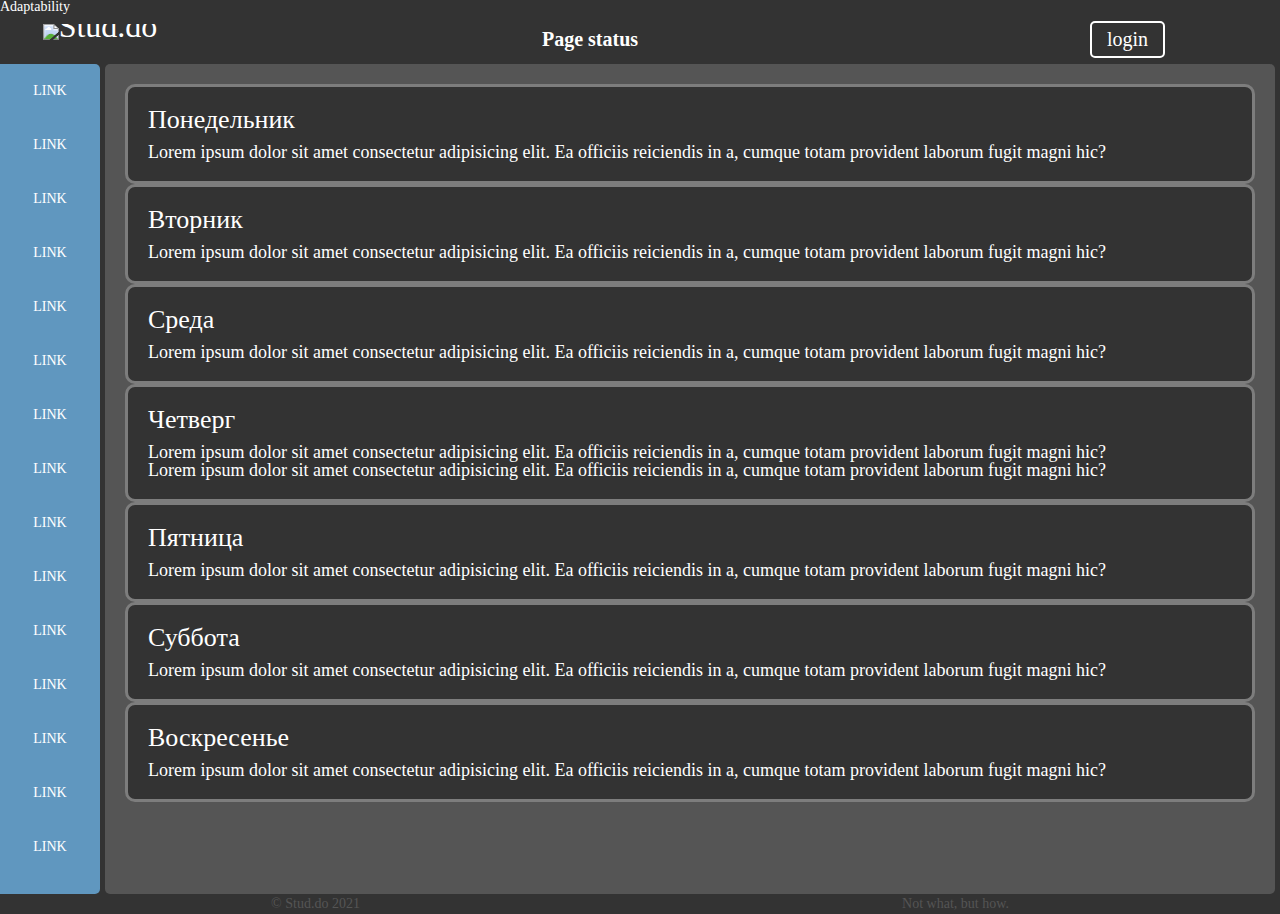
==== index.html @ 75868e5f "Added adaptability" ====
<!DOCTYPE html>
<html lang="en">

<head>
    <meta charset="UTF-8">
    <meta http-equiv="X-UA-Compatible" content="IE=edge">
    <meta name="viewport" content="width=device-width, initial-scale=1.0">
    <!-- Swiper -->
    <link rel="stylesheet" href="https://unpkg.com/swiper@7/swiper-bundle.min.css" />
    <!--/Swiper -->
    <link rel="shortcut icon" href="img/logo-icon-w-lg.png" type="image/png">
    <link rel="stylesheet" href="css/pages/app/style.css">
    <title>Stud.do</title>
</head>
Adaptability
<body>
    <div class="wrapper">
        <div class="container">
            <header class="header">
                <div class="header__logo"><a href="#">
                        <picture>
                            <source srcset="img/logo-w-lg.png" media="(min-width: 767.98px)">
                            <source srcset="img/logo-icon-w-lg.png" media="(min-width: 0px)">
                            <img src="logo-icon-w-lg.png" alt="Stud.do">
                        </picture>
                    </a></div>
                <div class="header__status">Page&nbsp;status</div>
                <div class="header__login login">
                    <button class="login__btn btn">login</button>
                </div>
                <div class="header__settings settings">

                    <button class="settings__btn btn btn_icon"><svg xmlns="http://www.w3.org/2000/svg" width="24"
                            height="24" viewBox="0 0 24 24">
                            <path fill='#fff'
                                d="M24 14.187v-4.374c-2.148-.766-2.726-.802-3.027-1.529-.303-.729.083-1.169 1.059-3.223l-3.093-3.093c-2.026.963-2.488 1.364-3.224 1.059-.727-.302-.768-.889-1.527-3.027h-4.375c-.764 2.144-.8 2.725-1.529 3.027-.752.313-1.203-.1-3.223-1.059l-3.093 3.093c.977 2.055 1.362 2.493 1.059 3.224-.302.727-.881.764-3.027 1.528v4.375c2.139.76 2.725.8 3.027 1.528.304.734-.081 1.167-1.059 3.223l3.093 3.093c1.999-.95 2.47-1.373 3.223-1.059.728.302.764.88 1.529 3.027h4.374c.758-2.131.799-2.723 1.537-3.031.745-.308 1.186.099 3.215 1.062l3.093-3.093c-.975-2.05-1.362-2.492-1.059-3.223.3-.726.88-.763 3.027-1.528zm-4.875.764c-.577 1.394-.068 2.458.488 3.578l-1.084 1.084c-1.093-.543-2.161-1.076-3.573-.49-1.396.581-1.79 1.693-2.188 2.877h-1.534c-.398-1.185-.791-2.297-2.183-2.875-1.419-.588-2.507-.045-3.579.488l-1.083-1.084c.557-1.118 1.066-2.18.487-3.58-.579-1.391-1.691-1.784-2.876-2.182v-1.533c1.185-.398 2.297-.791 2.875-2.184.578-1.394.068-2.459-.488-3.579l1.084-1.084c1.082.538 2.162 1.077 3.58.488 1.392-.577 1.785-1.69 2.183-2.875h1.534c.398 1.185.792 2.297 2.184 2.875 1.419.588 2.506.045 3.579-.488l1.084 1.084c-.556 1.121-1.065 2.187-.488 3.58.577 1.391 1.689 1.784 2.875 2.183v1.534c-1.188.398-2.302.791-2.877 2.183zm-7.125-5.951c1.654 0 3 1.346 3 3s-1.346 3-3 3-3-1.346-3-3 1.346-3 3-3zm0-2c-2.762 0-5 2.238-5 5s2.238 5 5 5 5-2.238 5-5-2.238-5-5-5z" />
                        </svg></button>
                </div>
            </header>
            <div class="main">
                <div class="sidebar">
                    <div class="sidebar-swiper swiper">
                        <div class="swiper-wrapper">
                            <div class="swiper-slide sidebar__item"><a href="#">link</a></div>
                            <div class="swiper-slide sidebar__item"><a href="#">link</a></div>
                            <div class="swiper-slide sidebar__item"><a href="#">link</a></div>
                            <div class="swiper-slide sidebar__item"><a href="#">link</a></div>
                            <div class="swiper-slide sidebar__item"><a href="#">link</a></div>
                            <div class="swiper-slide sidebar__item"><a href="#">link</a></div>
                            <div class="swiper-slide sidebar__item"><a href="#">link</a></div>
                            <div class="swiper-slide sidebar__item"><a href="#">link</a></div>
                            <div class="swiper-slide sidebar__item"><a href="#">link</a></div>
                            <div class="swiper-slide sidebar__item"><a href="#">link</a></div>
                            <div class="swiper-slide sidebar__item"><a href="#">link</a></div>
                            <div class="swiper-slide sidebar__item"><a href="#">link</a></div>
                            <div class="swiper-slide sidebar__item"><a href="#">link</a></div>
                            <div class="swiper-slide sidebar__item"><a href="#">link</a></div>
                            <div class="swiper-slide sidebar__item"><a href="#">link</a></div>
                            <div class="swiper-slide sidebar__item"><a href="#">link</a></div>
                            <div class="swiper-slide sidebar__item"><a href="#">link</a></div>
                            <div class="swiper-slide sidebar__item"><a href="#">link</a></div>
                            <div class="swiper-slide sidebar__item"><a href="#">link</a></div>
                            <div class="swiper-slide sidebar__item"><a href="#">link</a></div>
                        </div>
                        <div class="swiper-scrollbar"></div>
                    </div>
                </div>
                <div class="resizebar"></div>
                <div class="content">
                    <div class="content__timetable-swiper timetable-swiper swiper">
                        <div class="swiper-wrapper">
                            <div class="swiper-slide">
                                <h2 class="swiper-slide__title">Понедельник</h2>
                                <p class="swiper-slide__text">Lorem ipsum dolor sit amet consectetur adipisicing elit.
                                    Ea officiis
                                    reiciendis in a, cumque totam provident laborum fugit magni hic?</p>
                            </div>
                            <div class="swiper-slide">
                                <h2 class="swiper-slide__title">Вторник</h2>
                                <p class="swiper-slide__text">Lorem ipsum dolor sit amet consectetur adipisicing elit.
                                    Ea officiis
                                    reiciendis in a, cumque totam provident laborum fugit magni hic?</p>
                            </div>
                            <div class="swiper-slide">
                                <h2 class="swiper-slide__title">Среда</h2>
                                <p class="swiper-slide__text">Lorem ipsum dolor sit amet consectetur adipisicing elit.
                                    Ea officiis
                                    reiciendis in a, cumque totam provident laborum fugit magni hic?</p>
                            </div>
                            <div class="swiper-slide">
                                <h2 class="swiper-slide__title">Четверг</h2>
                                <p class="swiper-slide__text">Lorem ipsum dolor sit amet consectetur adipisicing elit.
                                    Ea officiis
                                    reiciendis in a, cumque totam provident laborum fugit magni hic?</p>
                                <p class="swiper-slide__text">Lorem ipsum dolor sit amet consectetur adipisicing elit.
                                    Ea officiis
                                    reiciendis in a, cumque totam provident laborum fugit magni hic?</p>
                            </div>
                            <div class="swiper-slide">
                                <h2 class="swiper-slide__title">Пятница</h2>
                                <p class="swiper-slide__text">Lorem ipsum dolor sit amet consectetur adipisicing elit.
                                    Ea officiis
                                    reiciendis in a, cumque totam provident laborum fugit magni hic?</p>
                            </div>
                            <div class="swiper-slide">
                                <h2 class="swiper-slide__title">Суббота</h2>
                                <p class="swiper-slide__text">Lorem ipsum dolor sit amet consectetur adipisicing elit.
                                    Ea officiis
                                    reiciendis in a, cumque totam provident laborum fugit magni hic?</p>
                            </div>
                            <div class="swiper-slide">
                                <h2 class="swiper-slide__title">Воскресенье</h2>
                                <p class="swiper-slide__text">Lorem ipsum dolor sit amet consectetur adipisicing elit.
                                    Ea officiis
                                    reiciendis in a, cumque totam provident laborum fugit magni hic?</p>
                            </div>
                        </div>
                    </div>
                </div>
            </div>
            <fotter class="fotter">
                <div class="fotter__copy">&copy;&nbsp;Stud.do&nbsp;2021</div>
                <div class="fotter__text">Not what, but how.</div>
            </fotter>
            <div class="navbar"></div>
        </div>
    </div>

    <script src="https://unpkg.com/swiper@7/swiper-bundle.min.js"></script>
    <script src="js/pages/app/resizebar.js"></script>
    <script src="js/pages/app/swiper.js"></script>
</body>

</html>
---- css/pages/app/style.css ----
@charset "UTF-8";
@import url("../../../fonts/Gilroy/stylesheet.css");
* {
  padding: 0;
  margin: 0;
  border: 0;
}

*, *:before, *:after {
  -webkit-box-sizing: border-box;
  box-sizing: border-box;
}

:focus, :active {
  outline: none;
}

a:focus, a:active {
  outline: none;
}

nav, footer, header, aside {
  display: block;
}

html, body {
  height: 100%;
  width: 100%;
  font-size: 100%;
  line-height: 1;
  font-size: 14px;
  -ms-text-size-adjust: 100%;
  -moz-text-size-adjust: 100%;
  -webkit-text-size-adjust: 100%;
}

input, button, textarea {
  font-family: inherit;
}

input::-ms-clear {
  display: none;
}

button {
  cursor: pointer;
}

button::-moz-focus-inner {
  padding: 0;
  border: 0;
}

a, a:visited {
  text-decoration: none;
}

a:hover {
  text-decoration: none;
}

ul li {
  list-style: none;
}

img {
  vertical-align: top;
}

h1, h2, h3, h4, h5, h6 {
  font-size: inherit;
  font-weight: inherit;
}

html {
  background-color: #333;
  max-height: 100vh;
}

body {
  margin: 0;
  padding: 0;
  font-family: "Gilroy";
  font-size: 16;
  color: #fff;
}

.swiper-scrollbar-drag {
  background-color: #333;
}

.wrapper {
  min-height: 100vh;
  max-height: 100vh;
  width: 100%;
  display: -webkit-box;
  display: -ms-flexbox;
  display: flex;
  -webkit-box-orient: vertical;
  -webkit-box-direction: normal;
      -ms-flex-direction: column;
          flex-direction: column;
  -webkit-box-align: center;
      -ms-flex-align: center;
          align-items: center;
  -webkit-box-pack: center;
      -ms-flex-pack: center;
          justify-content: center;
}

/* ------------------------------------------- */
.container {
  min-height: 100vh;
  height: 100vh;
  width: 100%;
  display: -ms-grid;
  display: grid;
  -ms-grid-columns: minmax(320px, 1fr);
      grid-template: minmax(auto, 50px) minmax(300px, 100vh) minmax(50px, 50px)/minmax(320px, 1fr);
      grid-template-areas: "header" "main" "navbar";
}

@media (min-width: 767.98px) {
  .container {
    -ms-grid-columns: minmax(768px, 1fr);
        grid-template: minmax(auto, 50px) minmax(600px, 100vh) minmax(auto, 20px)/minmax(768px, 1fr);
        grid-template-areas: "header" "main" "fotter";
  }
}
/* ------------------------------------------- */
.header {
  -ms-grid-row: 1;
  -ms-grid-column: 1;
  grid-area: header;
  background-color: #333;
  display: -ms-grid;
  display: grid;
  -ms-grid-rows: 50px;
  -ms-grid-columns: minmax(auto, 100px) 1fr minmax(auto, 80px);
      grid-template: 50px/minmax(auto, 100px) 1fr minmax(auto, 80px);
}
.header__settings {
  display: -webkit-box;
  display: -ms-flexbox;
  display: flex;
  -webkit-box-align: center;
      -ms-flex-align: center;
          align-items: center;
  -webkit-box-pack: center;
      -ms-flex-pack: center;
          justify-content: center;
}
.header__logo {
  display: -webkit-box;
  display: -ms-flexbox;
  display: flex;
  -webkit-box-align: center;
      -ms-flex-align: center;
          align-items: center;
  -webkit-box-pack: start;
      -ms-flex-pack: start;
          justify-content: start;
  padding: 10px;
}
.header__logo a {
  font-size: 32px;
  line-height: 5px;
  color: #fff;
  height: 100%;
}
.header__logo a img {
  width: 100%;
  height: 100%;
  -o-object-fit: cover;
     object-fit: cover;
}
.header__status {
  display: -webkit-box;
  display: -ms-flexbox;
  display: flex;
  -webkit-box-align: center;
      -ms-flex-align: center;
          align-items: center;
  -webkit-box-pack: center;
      -ms-flex-pack: center;
          justify-content: center;
  font-weight: 700;
  font-size: 20px;
}
.header__login {
  display: none;
}

@media screen and (min-width: 767.98px) {
  .header {
    -ms-grid-rows: 50px;
    -ms-grid-columns: minmax(auto, 200px) 1fr minmax(auto, 300px);
        grid-template: 50px/minmax(auto, 200px) 1fr minmax(auto, 300px);
  }
  .header__settings {
    display: none;
    width: 0;
    height: 0;
    -webkit-user-select: none;
       -moz-user-select: none;
        -ms-user-select: none;
            user-select: none;
    z-index: -1;
  }
  .header__logo {
    display: -webkit-box;
    display: -ms-flexbox;
    display: flex;
    -webkit-box-align: center;
        -ms-flex-align: center;
            align-items: center;
    padding: 10px;
  }
  .header__logo a {
    font-size: 32px;
    line-height: 5px;
    color: #fff;
    height: 100%;
  }
  .header__logo a picture {
    display: -webkit-box;
    display: -ms-flexbox;
    display: flex;
    width: 100%;
    height: 100%;
  }
  .header__logo a picture img {
    width: 100%;
    height: 100%;
    -o-object-fit: cover;
       object-fit: cover;
  }
  .header__status {
    display: -webkit-box;
    display: -ms-flexbox;
    display: flex;
    -webkit-box-align: center;
        -ms-flex-align: center;
            align-items: center;
    -webkit-box-pack: center;
        -ms-flex-pack: center;
            justify-content: center;
    font-weight: 700;
    font-size: 20px;
  }
  .header__login {
    -ms-grid-column: 3;
    -ms-grid-column-span: 1;
    grid-column: 3/4;
    z-index: 0;
    display: -webkit-box;
    display: -ms-flexbox;
    display: flex;
    -webkit-box-align: center;
        -ms-flex-align: center;
            align-items: center;
    -webkit-box-pack: end;
        -ms-flex-pack: end;
            justify-content: end;
    padding-right: 5px;
  }
}
@media screen and (min-width: 992.98px) {
  .header__logo {
    -webkit-box-pack: center;
        -ms-flex-pack: center;
            justify-content: center;
  }
  .header__login {
    -webkit-box-pack: center;
        -ms-flex-pack: center;
            justify-content: center;
  }
}
/* ------------------------------------------- */
.main {
  -ms-grid-row: 2;
  -ms-grid-column: 1;
  grid-area: main;
  display: -ms-grid;
  display: grid;
  -ms-grid-rows: 1fr;
  -ms-grid-columns: minmax(auto, auto) 5px 1fr 5px;
      grid-template: 1fr/minmax(auto, auto) 5px 1fr 5px;
}
.main .sidebar {
  max-width: 500px;
  min-width: 0px;
  width: 100px;
  overflow: hidden;
  border-top-right-radius: 5px;
  border-bottom-right-radius: 5px;
  -webkit-user-select: none;
     -moz-user-select: none;
      -ms-user-select: none;
          user-select: none;
}
.main .sidebar-swiper {
  width: 100%;
  height: 100%;
  background-color: #74c5ffaf;
}
.main .sidebar-swiper .swiper-slide {
  padding: 20px;
  display: -webkit-box;
  display: -ms-flexbox;
  display: flex;
  -webkit-box-align: center;
      -ms-flex-align: center;
          align-items: center;
  -webkit-box-pack: center;
      -ms-flex-pack: center;
          justify-content: center;
  -webkit-box-orient: vertical;
  -webkit-box-direction: normal;
      -ms-flex-direction: column;
          flex-direction: column;
  text-transform: uppercase;
  text-overflow: clip;
}
.main .sidebar-swiper .swiper-slide a {
  color: #fff;
}
.main .sidebar {
  grid-area: "sidebar";
  width: 0px;
}
.main .resizebar {
  height: 100%;
  width: 5px;
  background-color: #333;
  cursor: col-resize;
}
.main .content {
  -webkit-user-select: none;
     -moz-user-select: none;
      -ms-user-select: none;
          user-select: none;
  background-color: #555;
  border-radius: 5px;
  grid-area: "content";
  max-height: 100%;
  overflow: hidden;
}
.main .content__timetable-swiper {
  padding: 20px;
}
.main .timetable-swiper {
  height: 100%;
  width: 100%;
}
.main .timetable-swiper .swiper-slide {
  padding: 20px;
  background-color: #333;
  border-radius: 10px;
  border: 3px #7D7D7D solid;
}
.main .timetable-swiper .swiper-slide__title {
  padding-bottom: 10px;
  font-size: 26px;
}
.main .timetable-swiper .swiper-slide__text {
  font-size: 18px;
}
@media screen and (min-width: 767.98px) {
  .main .sidebar {
    grid-area: "sidebar";
    width: 100px;
  }
}

/* ------------------------------------------- */
.fotter {
  display: none;
  grid-area: fotter;
  background-color: #333;
  color: #555;
}

@media (min-width: 767.98px) {
  .fotter {
    display: -webkit-box;
    display: -ms-flexbox;
    display: flex;
    -ms-flex-pack: distribute;
        justify-content: space-around;
    -webkit-box-align: center;
        -ms-flex-align: center;
            align-items: center;
  }
}
/* ------------------------------------------- */
.navbar {
  width: 100%;
  height: 100%;
  background-color: #333;
}

.navbar {
  -ms-grid-row: 3;
  -ms-grid-column: 1;
  grid-area: navbar;
}

@media (min-width: 767.98px){
  .header {
    -ms-grid-row: 1;
    -ms-grid-column: 1;
  }
  .main {
    -ms-grid-row: 2;
    -ms-grid-column: 1;
  }
  .fotter {
    -ms-grid-row: 3;
    -ms-grid-column: 1;
  }
}

/* ------------------------------------------- */
.btn {
  display: inline-block;
  border-radius: 5px;
  padding: 10px;
  padding: 5px 15px;
  border: 2px solid #fff;
  background-color: #333;
  font-size: 20px;
  color: #fff;
  -webkit-transition: background-color 0.3s;
  transition: background-color 0.3s;
  -webkit-transition: color 0.3s;
  transition: color 0.3s;
}
.btn_w {
  color: #333;
  background-color: #fff;
}
.btn_w:hover {
  background-color: #333;
  color: #fff;
}
.btn_w:focus {
  border-color: #ffffff;
  color: #ffffff;
}
.btn_w:active {
  -webkit-box-shadow: 0 0 0 0.2rem #ffffff;
          box-shadow: 0 0 0 0.2rem #ffffff;
}
.btn_w:hover {
  -webkit-transition: background-color 0.3s;
  transition: background-color 0.3s;
  -webkit-transition: color 0.3s;
  transition: color 0.3s;
  border-color: #333;
  background-color: #fff;
  color: #333;
}
.btn_icon {
  border: none;
  padding: 5;
  margin: 0;
}
.btn_icon:focus path {
  fill: #adadad;
}
.btn_icon:active path {
  fill: #adadad;
}
.btn_icon:hover path {
  fill: #adadad;
}

.custom_checkbox {
  /* стили при наведении курсора на checkbox */
  /* стили для активного состояния чекбокса (при нажатии на него) */
  /* стили для чекбокса, находящегося в фокусе */
  /* стили для чекбокса, находящегося в фокусе и не находящегося в состоянии checked */
  /* стили для чекбокса, находящегося в состоянии disabled */
}
.custom_checkbox > input {
  position: absolute;
  z-index: -1;
  opacity: 0;
}
.custom_checkbox > span {
  display: -webkit-inline-box;
  display: -ms-inline-flexbox;
  display: inline-flex;
  -webkit-box-align: center;
      -ms-flex-align: center;
          align-items: center;
  -webkit-user-select: none;
     -moz-user-select: none;
      -ms-user-select: none;
          user-select: none;
}
.custom_checkbox > span::before {
  content: "";
  display: inline-block;
  width: 1em;
  height: 1em;
  -ms-flex-negative: 0;
      flex-shrink: 0;
  -webkit-box-flex: 0;
      -ms-flex-positive: 0;
          flex-grow: 0;
  border: 1px solid black;
  border-radius: 5px;
  background-repeat: no-repeat;
  background-position: center center;
  background-size: 50% 50%;
}
.custom_checkbox > input:checked + span::before {
  background-color: black;
  border-color: black;
  background-image: url("data:image/svg+xml,%3csvg xmlns='http://www.w3.org/2000/svg' viewBox='0 0 8 8'%3e%3cpath fill='%23fff' d='M6.564.75l-3.59 3.612-1.538-1.55L0 4.26 2.974 7.25 8 2.193z'/%3e%3c/svg%3e");
}
.custom_checkbox > input:not(:disabled):not(:checked) + span:hover::before {
  -webkit-transition: background-color 0.5s;
  transition: background-color 0.5s;
  background-color: #000;
  border-color: black;
}
.custom_checkbox > input:not(:disabled) + span:active::before {
  background-color: #d4d4d4;
  border-color: #d4d4d4;
}
.custom_checkbox > input + span:hover::before {
  -webkit-box-shadow: 0 0 0 0.2rem rgba(156, 156, 156, 0.25);
          box-shadow: 0 0 0 0.2rem rgba(156, 156, 156, 0.25);
}
.custom_checkbox > input:focus:not(:checked) + span::before {
  border-color: #5c5c5c;
}
.custom_checkbox > input:disabled + span::before {
  background-color: #e7e7e7;
}

.msg-box {
  text-transform: uppercase;
  display: inline-block;
  font-weight: 700;
  border-bottom: 1px solid #000;
  padding: 20px 0;
}
.msg-box::-webkit-input-placeholder {
  color: #000;
}
.msg-box:-moz-placeholder {
  color: #000;
}
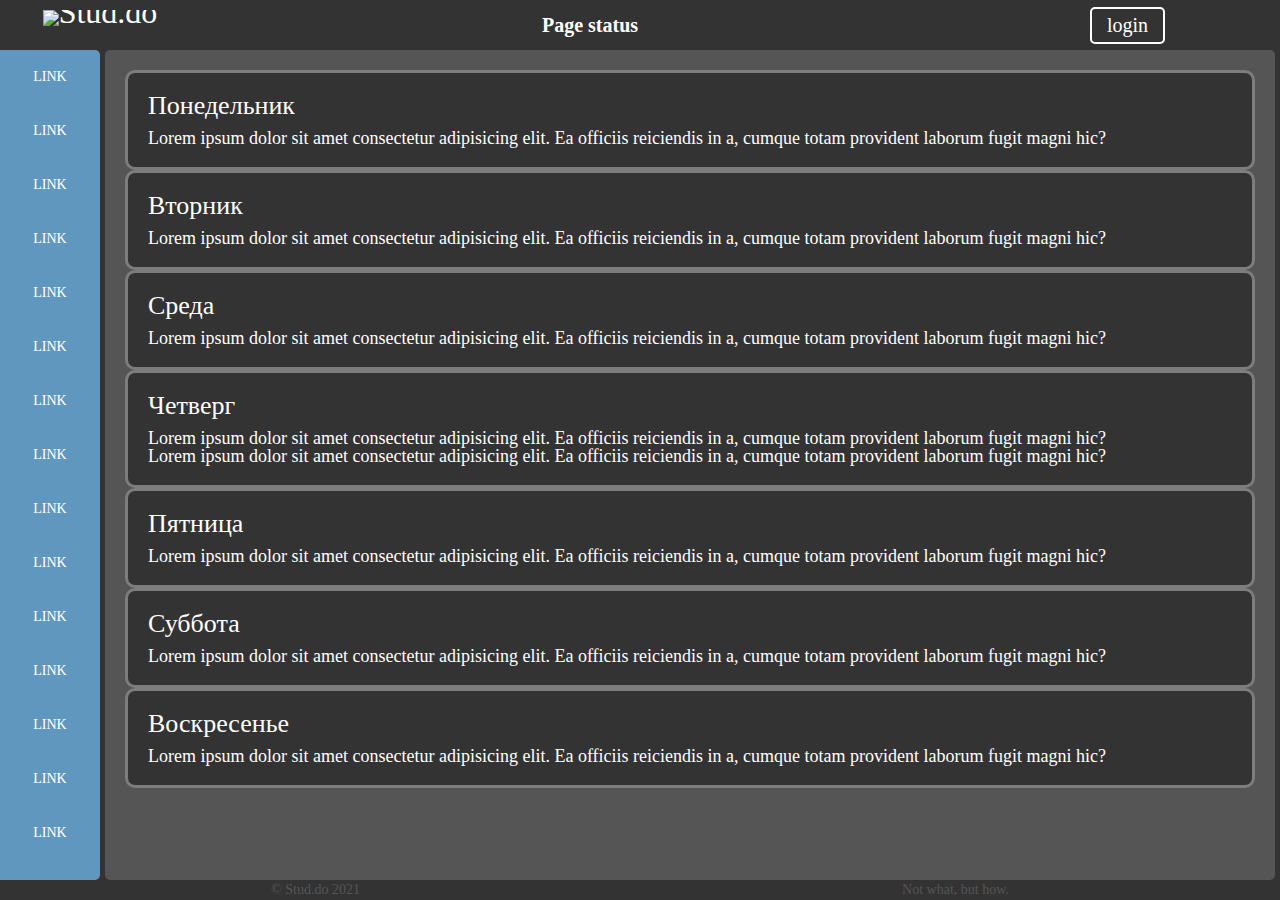
==== commit 5ebf5761: "Deleted trash" ====
--- a/index.html
+++ b/index.html
@@ -12,7 +12,6 @@
     <link rel="stylesheet" href="css/pages/app/style.css">
     <title>Stud.do</title>
 </head>
-Adaptability
 <body>
     <div class="wrapper">
         <div class="container">
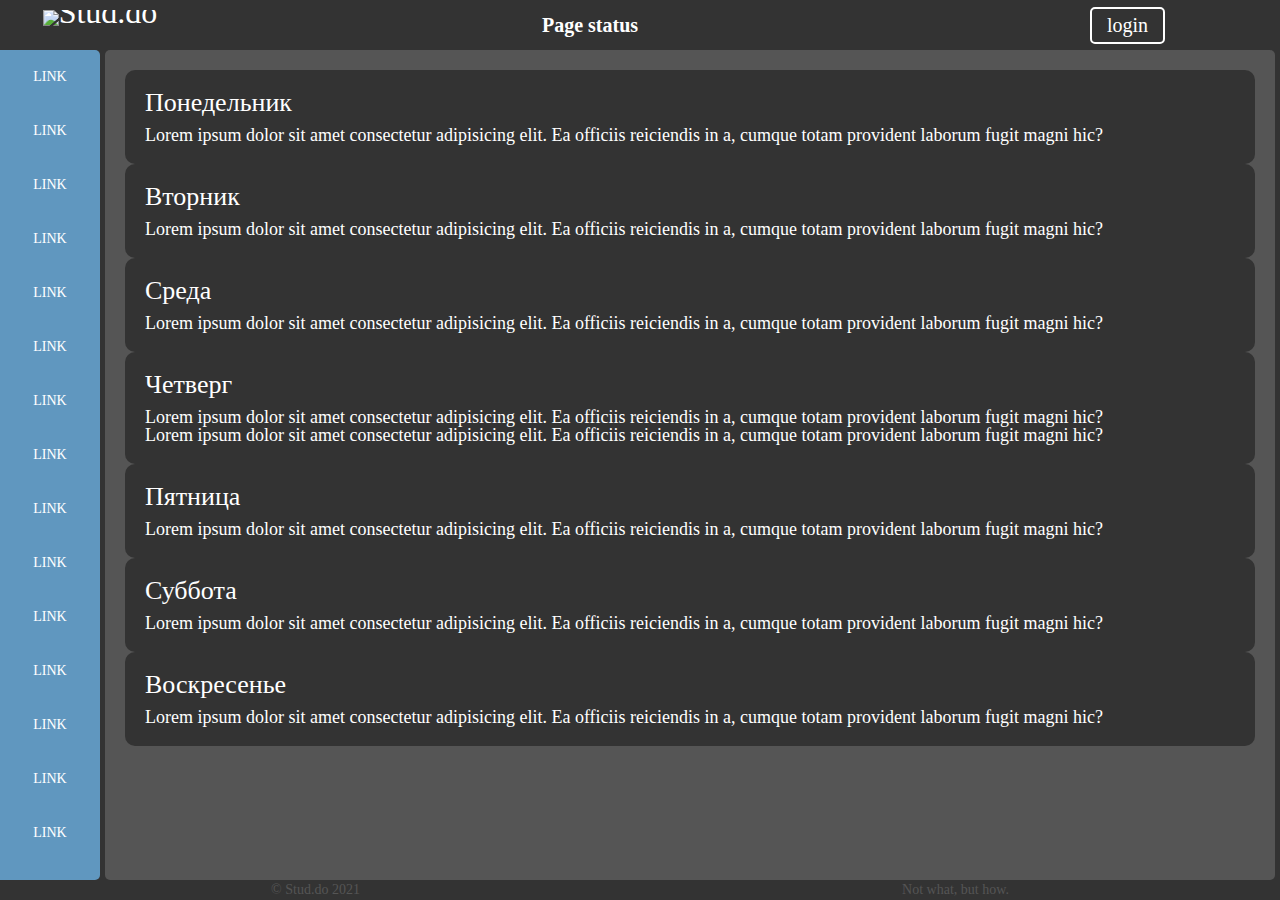
==== commit 81484fae: "Some clean. And tets for safari" ====
--- a/index.html
+++ b/index.html
@@ -25,7 +25,7 @@
                     </a></div>
                 <div class="header__status">Page&nbsp;status</div>
                 <div class="header__login login">
-                    <button class="login__btn btn">login</button>
+                    <button class="login__btn btn btn_text">login</button>
                 </div>
                 <div class="header__settings settings">
 
--- a/css/pages/app/style.css
+++ b/css/pages/app/style.css
@@ -189,8 +189,8 @@
 }
 .header__login {
   display: none;
-}
-
+  pointer-events: none;
+}
 @media screen and (min-width: 767.98px) {
   .header {
     -ms-grid-rows: 50px;
@@ -199,13 +199,7 @@
   }
   .header__settings {
     display: none;
-    width: 0;
-    height: 0;
-    -webkit-user-select: none;
-       -moz-user-select: none;
-        -ms-user-select: none;
-            user-select: none;
-    z-index: -1;
+    pointer-events: none;
   }
   .header__logo {
     display: -webkit-box;
@@ -214,45 +208,9 @@
     -webkit-box-align: center;
         -ms-flex-align: center;
             align-items: center;
-    padding: 10px;
-  }
-  .header__logo a {
-    font-size: 32px;
-    line-height: 5px;
-    color: #fff;
-    height: 100%;
-  }
-  .header__logo a picture {
-    display: -webkit-box;
-    display: -ms-flexbox;
-    display: flex;
-    width: 100%;
-    height: 100%;
-  }
-  .header__logo a picture img {
-    width: 100%;
-    height: 100%;
-    -o-object-fit: cover;
-       object-fit: cover;
-  }
-  .header__status {
-    display: -webkit-box;
-    display: -ms-flexbox;
-    display: flex;
-    -webkit-box-align: center;
-        -ms-flex-align: center;
-            align-items: center;
-    -webkit-box-pack: center;
-        -ms-flex-pack: center;
-            justify-content: center;
-    font-weight: 700;
-    font-size: 20px;
   }
   .header__login {
-    -ms-grid-column: 3;
-    -ms-grid-column-span: 1;
-    grid-column: 3/4;
-    z-index: 0;
+    pointer-events: all;
     display: -webkit-box;
     display: -ms-flexbox;
     display: flex;
@@ -277,6 +235,7 @@
             justify-content: center;
   }
 }
+
 /* ------------------------------------------- */
 .main {
   -ms-grid-row: 2;
@@ -358,7 +317,6 @@
   padding: 20px;
   background-color: #333;
   border-radius: 10px;
-  border: 3px #7D7D7D solid;
 }
 .main .timetable-swiper .swiper-slide__title {
   padding-bottom: 10px;
@@ -381,7 +339,6 @@
   background-color: #333;
   color: #555;
 }
-
 @media (min-width: 767.98px) {
   .fotter {
     display: -webkit-box;
@@ -394,6 +351,7 @@
             align-items: center;
   }
 }
+
 /* ------------------------------------------- */
 .navbar {
   width: 100%;
@@ -437,23 +395,19 @@
   -webkit-transition: color 0.3s;
   transition: color 0.3s;
 }
-.btn_w {
-  color: #333;
-  background-color: #fff;
-}
-.btn_w:hover {
+.btn_text:hover {
   background-color: #333;
   color: #fff;
 }
-.btn_w:focus {
+.btn_text:focus {
   border-color: #ffffff;
   color: #ffffff;
 }
-.btn_w:active {
+.btn_text:active {
   -webkit-box-shadow: 0 0 0 0.2rem #ffffff;
           box-shadow: 0 0 0 0.2rem #ffffff;
 }
-.btn_w:hover {
+.btn_text:hover {
   -webkit-transition: background-color 0.3s;
   transition: background-color 0.3s;
   -webkit-transition: color 0.3s;
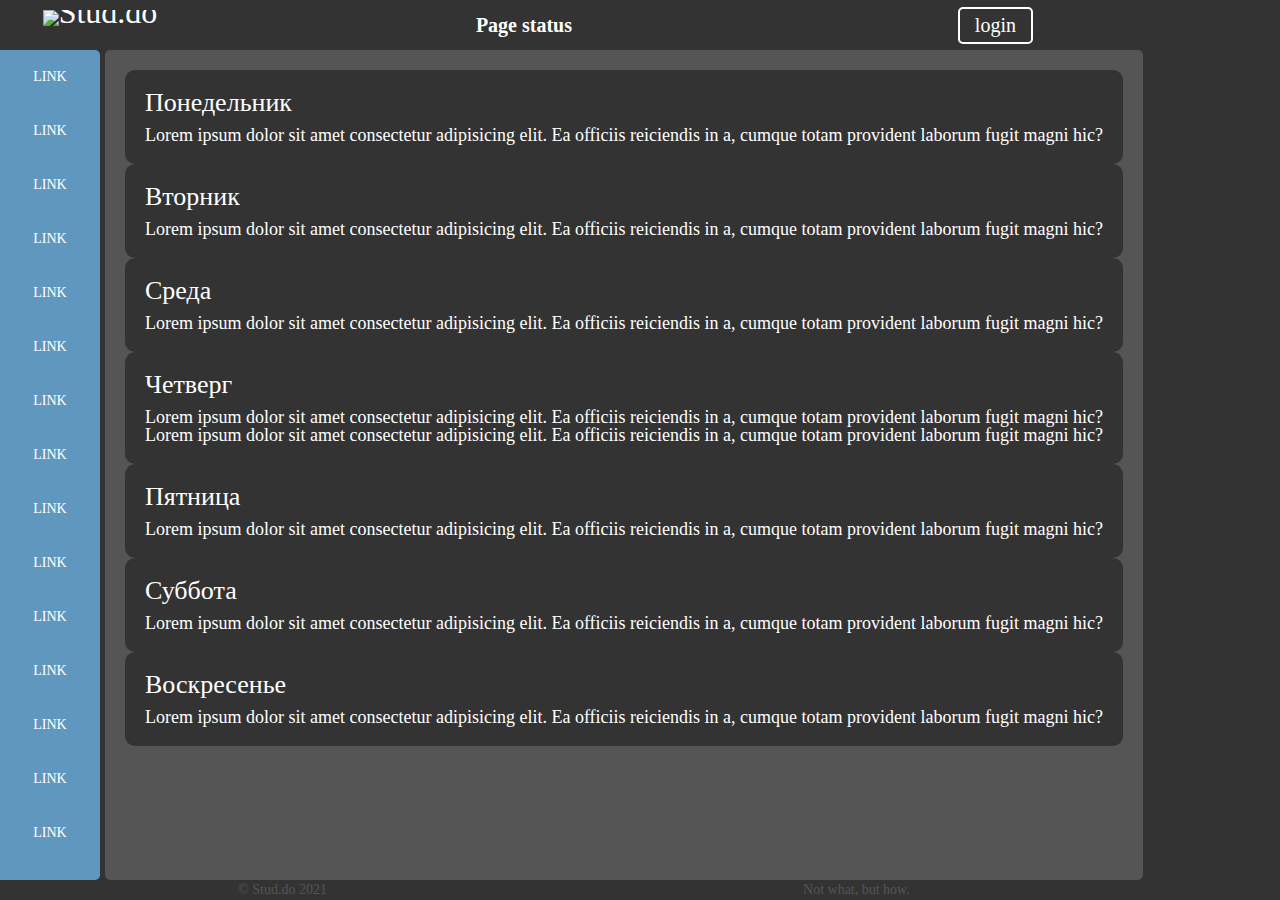
==== commit c185396b: "App height on mobile fix 2.0" ====
--- a/index.html
+++ b/index.html
@@ -5,6 +5,9 @@
     <meta charset="UTF-8">
     <meta http-equiv="X-UA-Compatible" content="IE=edge">
     <meta name="viewport" content="width=device-width, initial-scale=1.0">
+    <meta content='true' name='HandheldFriendly'/>
+    <meta content='width' name='MobileOptimized'/>
+    <meta name="apple-mobile-web-app-capable" content="yes">
     <!-- Swiper -->
     <link rel="stylesheet" href="https://unpkg.com/swiper@7/swiper-bundle.min.css" />
     <!--/Swiper -->
@@ -128,6 +131,7 @@
     <script src="https://unpkg.com/swiper@7/swiper-bundle.min.js"></script>
     <script src="js/pages/app/resizebar.js"></script>
     <script src="js/pages/app/swiper.js"></script>
+    <script src="js/pages/app/windowHeightResize.js"></script>
 </body>
 
 </html>--- a/css/pages/app/style.css
+++ b/css/pages/app/style.css
@@ -74,7 +74,6 @@
 
 html {
   background-color: #333;
-  max-height: 100vh;
 }
 
 body {
@@ -91,35 +90,23 @@
 
 .wrapper {
   min-height: 100vh;
-  max-height: 100vh;
+  height: 100vh;
+  height: calc(var(--vh, 1vh) * 100);
   width: 100%;
   display: -webkit-box;
   display: -ms-flexbox;
   display: flex;
-  -webkit-box-orient: vertical;
-  -webkit-box-direction: normal;
-      -ms-flex-direction: column;
-          flex-direction: column;
-  -webkit-box-align: center;
-      -ms-flex-align: center;
-          align-items: center;
-  -webkit-box-pack: center;
-      -ms-flex-pack: center;
-          justify-content: center;
 }
 
 /* ------------------------------------------- */
 .container {
-  min-height: 100vh;
-  height: 100vh;
-  width: 100%;
+  min-height: 100%;
   display: -ms-grid;
   display: grid;
   -ms-grid-columns: minmax(320px, 1fr);
       grid-template: minmax(auto, 50px) minmax(300px, 100vh) minmax(50px, 50px)/minmax(320px, 1fr);
       grid-template-areas: "header" "main" "navbar";
 }
-
 @media (min-width: 767.98px) {
   .container {
     -ms-grid-columns: minmax(768px, 1fr);
@@ -127,6 +114,7 @@
         grid-template-areas: "header" "main" "fotter";
   }
 }
+
 /* ------------------------------------------- */
 .header {
   -ms-grid-row: 1;
@@ -136,8 +124,8 @@
   display: -ms-grid;
   display: grid;
   -ms-grid-rows: 50px;
-  -ms-grid-columns: minmax(auto, 100px) 1fr minmax(auto, 80px);
-      grid-template: 50px/minmax(auto, 100px) 1fr minmax(auto, 80px);
+  -ms-grid-columns: minmax(auto, 50px) 1fr minmax(auto, 50px);
+      grid-template: 50px/minmax(auto, 50px) 1fr minmax(auto, 50px);
 }
 .header__settings {
   display: -webkit-box;
@@ -171,8 +159,8 @@
 .header__logo a img {
   width: 100%;
   height: 100%;
-  -o-object-fit: cover;
-     object-fit: cover;
+  -o-object-fit: scale-down;
+     object-fit: scale-down;
 }
 .header__status {
   display: -webkit-box;
@@ -208,6 +196,13 @@
     -webkit-box-align: center;
         -ms-flex-align: center;
             align-items: center;
+    padding: 10px;
+  }
+  .header__logo img {
+    width: 100%;
+    height: 100%;
+    -o-object-fit: scale-down;
+       object-fit: scale-down;
   }
   .header__login {
     pointer-events: all;
@@ -295,6 +290,12 @@
   background-color: #333;
   cursor: col-resize;
 }
+.main .resizebar {
+  -webkit-user-select: none;
+     -moz-user-select: none;
+      -ms-user-select: none;
+          user-select: none;
+}
 .main .content {
   -webkit-user-select: none;
      -moz-user-select: none;
@@ -383,12 +384,13 @@
 /* ------------------------------------------- */
 .btn {
   display: inline-block;
+}
+.btn_text {
   border-radius: 5px;
-  padding: 10px;
   padding: 5px 15px;
+  font-size: 20px;
   border: 2px solid #fff;
   background-color: #333;
-  font-size: 20px;
   color: #fff;
   -webkit-transition: background-color 0.3s;
   transition: background-color 0.3s;
@@ -417,9 +419,15 @@
   color: #333;
 }
 .btn_icon {
+  line-height: 0;
+  padding: 10px;
   border: none;
-  padding: 5;
   margin: 0;
+  background-color: transparent;
+}
+.btn_icon svg {
+  min-width: 30px;
+  min-height: 30px;
 }
 .btn_icon:focus path {
   fill: #adadad;
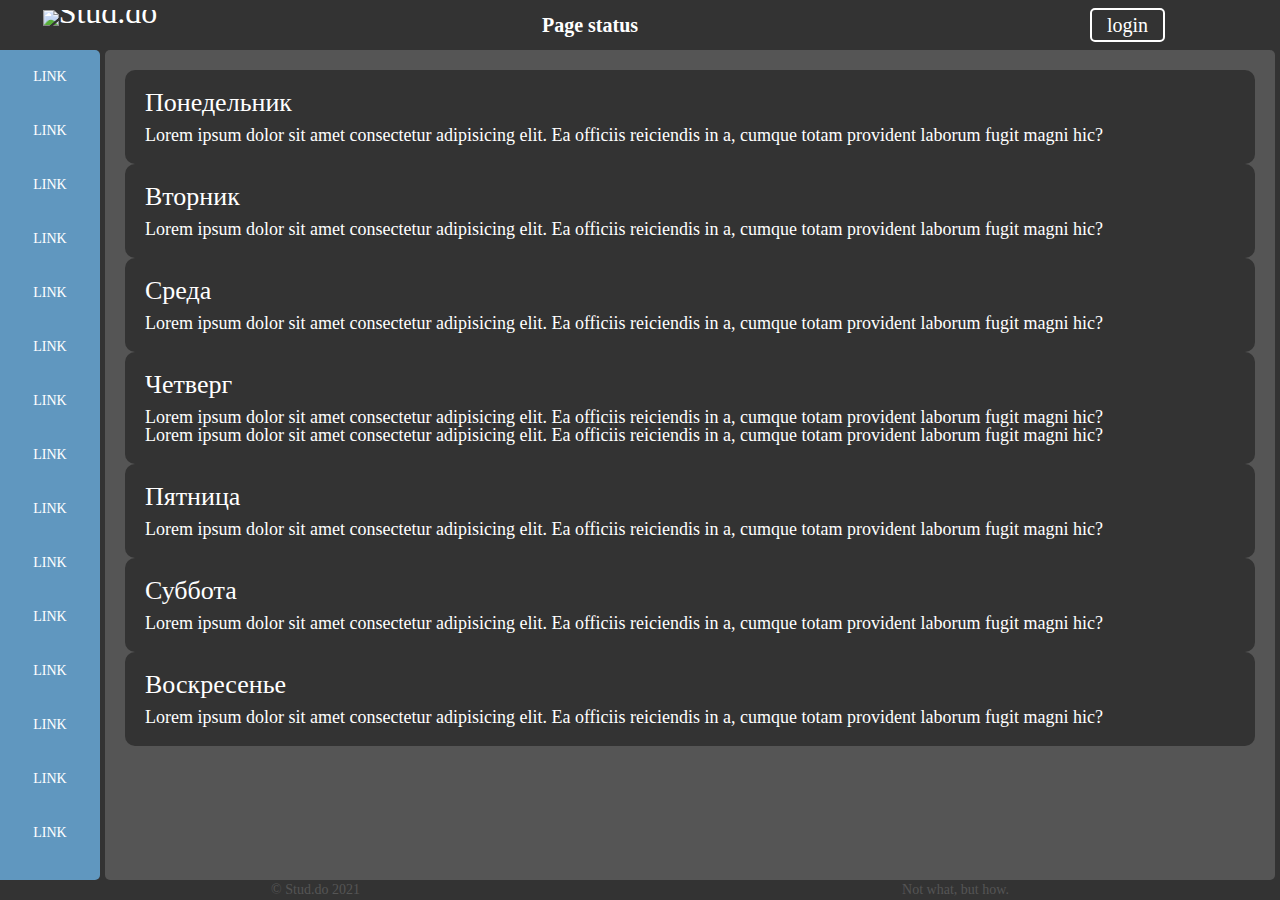
==== commit 5c230fc7: "Some changes in units" ====
--- a/index.html
+++ b/index.html
@@ -4,7 +4,8 @@
 <head>
     <meta charset="UTF-8">
     <meta http-equiv="X-UA-Compatible" content="IE=edge">
-    <meta name="viewport" content="width=device-width, initial-scale=1.0">
+    <meta name="application-name" content="Stud.do">
+    <meta name="viewport" content="width=device-width, initial-scale=1.0, minimal-ui">
     <meta content='true' name='HandheldFriendly'/>
     <meta content='width' name='MobileOptimized'/>
     <meta name="apple-mobile-web-app-capable" content="yes">
@@ -28,15 +29,15 @@
                     </a></div>
                 <div class="header__status">Page&nbsp;status</div>
                 <div class="header__login login">
-                    <button class="login__btn btn btn_text">login</button>
+                    <a href="#" class="login__btn btn btn_text">login</a>
                 </div>
                 <div class="header__settings settings">
 
-                    <button class="settings__btn btn btn_icon"><svg xmlns="http://www.w3.org/2000/svg" width="24"
+                    <a href="#" class="settings__btn btn btn_icon"><svg xmlns="http://www.w3.org/2000/svg" width="24"
                             height="24" viewBox="0 0 24 24">
                             <path fill='#fff'
                                 d="M24 14.187v-4.374c-2.148-.766-2.726-.802-3.027-1.529-.303-.729.083-1.169 1.059-3.223l-3.093-3.093c-2.026.963-2.488 1.364-3.224 1.059-.727-.302-.768-.889-1.527-3.027h-4.375c-.764 2.144-.8 2.725-1.529 3.027-.752.313-1.203-.1-3.223-1.059l-3.093 3.093c.977 2.055 1.362 2.493 1.059 3.224-.302.727-.881.764-3.027 1.528v4.375c2.139.76 2.725.8 3.027 1.528.304.734-.081 1.167-1.059 3.223l3.093 3.093c1.999-.95 2.47-1.373 3.223-1.059.728.302.764.88 1.529 3.027h4.374c.758-2.131.799-2.723 1.537-3.031.745-.308 1.186.099 3.215 1.062l3.093-3.093c-.975-2.05-1.362-2.492-1.059-3.223.3-.726.88-.763 3.027-1.528zm-4.875.764c-.577 1.394-.068 2.458.488 3.578l-1.084 1.084c-1.093-.543-2.161-1.076-3.573-.49-1.396.581-1.79 1.693-2.188 2.877h-1.534c-.398-1.185-.791-2.297-2.183-2.875-1.419-.588-2.507-.045-3.579.488l-1.083-1.084c.557-1.118 1.066-2.18.487-3.58-.579-1.391-1.691-1.784-2.876-2.182v-1.533c1.185-.398 2.297-.791 2.875-2.184.578-1.394.068-2.459-.488-3.579l1.084-1.084c1.082.538 2.162 1.077 3.58.488 1.392-.577 1.785-1.69 2.183-2.875h1.534c.398 1.185.792 2.297 2.184 2.875 1.419.588 2.506.045 3.579-.488l1.084 1.084c-.556 1.121-1.065 2.187-.488 3.58.577 1.391 1.689 1.784 2.875 2.183v1.534c-1.188.398-2.302.791-2.877 2.183zm-7.125-5.951c1.654 0 3 1.346 3 3s-1.346 3-3 3-3-1.346-3-3 1.346-3 3-3zm0-2c-2.762 0-5 2.238-5 5s2.238 5 5 5 5-2.238 5-5-2.238-5-5-5z" />
-                        </svg></button>
+                        </svg></a>
                 </div>
             </header>
             <div class="main">
@@ -124,7 +125,25 @@
                 <div class="fotter__copy">&copy;&nbsp;Stud.do&nbsp;2021</div>
                 <div class="fotter__text">Not what, but how.</div>
             </fotter>
-            <div class="navbar"></div>
+            <div class="navbar">
+                <div class="navbar__list">
+                    <a href="#" class="btn navbar__btn btn_icon"><svg width="41" height="36" viewBox="0 0 41 36" fill="none" xmlns="http://www.w3.org/2000/svg">
+                        <path d="M19.5885 9.24721L6.7079 21.3304V34.3717C6.7079 34.7094 6.82567 35.0332 7.0353 35.272C7.24493 35.5107 7.52924 35.6449 7.82571 35.6449L15.6546 35.6218C15.95 35.6201 16.2329 35.4852 16.4414 35.2466C16.6498 35.0081 16.7668 34.6852 16.7668 34.3486V26.7327C16.7668 26.395 16.8845 26.0712 17.0942 25.8324C17.3038 25.5936 17.5881 25.4595 17.8846 25.4595H22.3558C22.6523 25.4595 22.9366 25.5936 23.1462 25.8324C23.3559 26.0712 23.4736 26.395 23.4736 26.7327V34.343C23.4732 34.5106 23.5017 34.6766 23.5577 34.8315C23.6137 34.9864 23.6959 35.1272 23.7998 35.2459C23.9036 35.3645 24.027 35.4587 24.1629 35.5229C24.2987 35.5871 24.4443 35.6202 24.5914 35.6202L32.4175 35.6449C32.714 35.6449 32.9983 35.5107 33.2079 35.272C33.4175 35.0332 33.5353 34.7094 33.5353 34.3717V21.3217L20.6574 9.24721C20.5061 9.10822 20.3175 9.03242 20.123 9.03242C19.9285 9.03242 19.7399 9.10822 19.5885 9.24721ZM39.9348 17.46L34.0942 11.9766V0.95488C34.0942 0.70163 34.0059 0.458753 33.8487 0.279678C33.6914 0.100603 33.4782 0 33.2558 0H29.3435C29.1212 0 28.9079 0.100603 28.7507 0.279678C28.5935 0.458753 28.5052 0.70163 28.5052 0.95488V6.7327L22.2503 0.871328C21.6501 0.308728 20.8969 0.00112465 20.1195 0.00112465C19.3421 0.00112465 18.5889 0.308728 17.9887 0.871328L0.304253 17.46C0.21936 17.5399 0.149125 17.6381 0.0975608 17.7489C0.0459963 17.8598 0.0141129 17.9811 0.00373219 18.106C-0.00664848 18.2309 0.00467709 18.3569 0.0370618 18.4768C0.0694465 18.5967 0.122256 18.7081 0.192472 18.8048L1.97398 21.2715C2.044 21.3685 2.13013 21.4488 2.22744 21.5078C2.32475 21.5669 2.43132 21.6034 2.54105 21.6155C2.65079 21.6275 2.76153 21.6148 2.86694 21.578C2.97235 21.5413 3.07036 21.4812 3.15536 21.4012L19.5885 5.98471C19.7399 5.84571 19.9285 5.76992 20.123 5.76992C20.3175 5.76992 20.5061 5.84571 20.6574 5.98471L37.0913 21.4012C37.1762 21.4812 37.274 21.5414 37.3793 21.5783C37.4846 21.6151 37.5952 21.628 37.7048 21.6162C37.8145 21.6044 37.921 21.5681 38.0183 21.5093C38.1156 21.4506 38.2019 21.3706 38.272 21.2739L40.0535 18.8072C40.1237 18.7099 40.1763 18.5979 40.2083 18.4775C40.2403 18.3571 40.251 18.2306 40.24 18.1054C40.229 17.9803 40.1963 17.8588 40.1439 17.748C40.0916 17.6372 40.0205 17.5394 39.9348 17.46Z" fill="white"/>
+                        </svg>   
+                    </a>
+                    <a href="#" class="btn navbar__btn btn_icon"><svg width="41" height="36" viewBox="0 0 41 36" fill="none" xmlns="http://www.w3.org/2000/svg">
+                        <path d="M4.01704 0C3.27083 0 2.54138 0.241216 1.92093 0.693143C1.30048 1.14507 0.816898 1.78741 0.531337 2.53894C0.245775 3.29047 0.171059 4.11743 0.316637 4.91525C0.462215 5.71307 0.821549 6.44591 1.3492 7.02111C1.87685 7.5963 2.54911 7.98801 3.28098 8.14671C4.01285 8.30541 4.77145 8.22396 5.46086 7.91266C6.15027 7.60137 6.73951 7.07421 7.15408 6.39786C7.56865 5.7215 7.78993 4.92632 7.78993 4.11287C7.78993 3.02207 7.39243 1.97594 6.68488 1.20463C5.97732 0.433319 5.01767 0 4.01704 0ZM4.01704 13.7096C3.27083 13.7096 2.54138 13.9508 1.92093 14.4027C1.30048 14.8546 0.816898 15.497 0.531337 16.2485C0.245775 17 0.171059 17.827 0.316637 18.6248C0.462215 19.4226 0.821549 20.1555 1.3492 20.7307C1.87685 21.3059 2.54911 21.6976 3.28098 21.8563C4.01285 22.015 4.77145 21.9335 5.46086 21.6222C6.15027 21.3109 6.73951 20.7838 7.15408 20.1074C7.56865 19.4311 7.78993 18.6359 7.78993 17.8224C7.78993 16.7316 7.39243 15.6855 6.68488 14.9142C5.97732 14.1429 5.01767 13.7096 4.01704 13.7096ZM4.01704 27.4191C3.27083 27.4191 2.54138 27.6603 1.92093 28.1123C1.30048 28.5642 0.816898 29.2065 0.531337 29.9581C0.245775 30.7096 0.171059 31.5366 0.316637 32.3344C0.462215 33.1322 0.821549 33.865 1.3492 34.4402C1.87685 35.0154 2.54911 35.4071 3.28098 35.5658C4.01285 35.7245 4.77145 35.6431 5.46086 35.3318C6.15027 35.0205 6.73951 34.4933 7.15408 33.817C7.56865 33.1406 7.78993 32.3454 7.78993 31.532C7.78993 30.4412 7.39243 29.3951 6.68488 28.6238C5.97732 27.8524 5.01767 27.4191 4.01704 27.4191ZM39.2307 28.7901H14.0781C13.7445 28.7901 13.4247 28.9345 13.1888 29.1916C12.953 29.4487 12.8205 29.7974 12.8205 30.161V32.903C12.8205 33.2666 12.953 33.6153 13.1888 33.8724C13.4247 34.1295 13.7445 34.2739 14.0781 34.2739H39.2307C39.5643 34.2739 39.8841 34.1295 40.12 33.8724C40.3559 33.6153 40.4883 33.2666 40.4883 32.903V30.161C40.4883 29.7974 40.3559 29.4487 40.12 29.1916C39.8841 28.9345 39.5643 28.7901 39.2307 28.7901ZM39.2307 1.37096H14.0781C13.7445 1.37096 13.4247 1.5154 13.1888 1.7725C12.953 2.0296 12.8205 2.37831 12.8205 2.74191V5.48383C12.8205 5.84743 12.953 6.19613 13.1888 6.45324C13.4247 6.71034 13.7445 6.85478 14.0781 6.85478H39.2307C39.5643 6.85478 39.8841 6.71034 40.12 6.45324C40.3559 6.19613 40.4883 5.84743 40.4883 5.48383V2.74191C40.4883 2.37831 40.3559 2.0296 40.12 1.7725C39.8841 1.5154 39.5643 1.37096 39.2307 1.37096ZM39.2307 15.0805H14.0781C13.7445 15.0805 13.4247 15.225 13.1888 15.4821C12.953 15.7392 12.8205 16.0879 12.8205 16.4515V19.1934C12.8205 19.557 12.953 19.9057 13.1888 20.1628C13.4247 20.4199 13.7445 20.5643 14.0781 20.5643H39.2307C39.5643 20.5643 39.8841 20.4199 40.12 20.1628C40.3559 19.9057 40.4883 19.557 40.4883 19.1934V16.4515C40.4883 16.0879 40.3559 15.7392 40.12 15.4821C39.8841 15.225 39.5643 15.0805 39.2307 15.0805Z" fill="white"/>
+                        </svg>
+                    </a>
+                    <a href="#" class="btn navbar__btn btn_icon"><svg width="34" height="37" viewBox="0 0 34 37" fill="none" xmlns="http://www.w3.org/2000/svg">
+                        <path d="M0.488281 33.3452C0.488281 35.2496 2.08855 36.7947 4.06098 36.7947H30.2608C32.2332 36.7947 33.8335 35.2496 33.8335 33.3452V13.798H0.488281V33.3452ZM24.3063 19.2597C24.3063 18.7854 24.7082 18.3974 25.1995 18.3974H28.1767C28.668 18.3974 29.0699 18.7854 29.0699 19.2597V22.1343C29.0699 22.6086 28.668 22.9967 28.1767 22.9967H25.1995C24.7082 22.9967 24.3063 22.6086 24.3063 22.1343V19.2597ZM24.3063 28.4584C24.3063 27.9841 24.7082 27.596 25.1995 27.596H28.1767C28.668 27.596 29.0699 27.9841 29.0699 28.4584V31.333C29.0699 31.8073 28.668 32.1954 28.1767 32.1954H25.1995C24.7082 32.1954 24.3063 31.8073 24.3063 31.333V28.4584ZM14.7791 19.2597C14.7791 18.7854 15.181 18.3974 15.6723 18.3974H18.6495C19.1408 18.3974 19.5427 18.7854 19.5427 19.2597V22.1343C19.5427 22.6086 19.1408 22.9967 18.6495 22.9967H15.6723C15.181 22.9967 14.7791 22.6086 14.7791 22.1343V19.2597ZM14.7791 28.4584C14.7791 27.9841 15.181 27.596 15.6723 27.596H18.6495C19.1408 27.596 19.5427 27.9841 19.5427 28.4584V31.333C19.5427 31.8073 19.1408 32.1954 18.6495 32.1954H15.6723C15.181 32.1954 14.7791 31.8073 14.7791 31.333V28.4584ZM5.25188 19.2597C5.25188 18.7854 5.65381 18.3974 6.14506 18.3974H9.12231C9.61355 18.3974 10.0155 18.7854 10.0155 19.2597V22.1343C10.0155 22.6086 9.61355 22.9967 9.12231 22.9967H6.14506C5.65381 22.9967 5.25188 22.6086 5.25188 22.1343V19.2597ZM5.25188 28.4584C5.25188 27.9841 5.65381 27.596 6.14506 27.596H9.12231C9.61355 27.596 10.0155 27.9841 10.0155 28.4584V31.333C10.0155 31.8073 9.61355 32.1954 9.12231 32.1954H6.14506C5.65381 32.1954 5.25188 31.8073 5.25188 31.333V28.4584ZM30.2608 4.59934H26.6881V1.14983C26.6881 0.517425 26.1522 0 25.4972 0H23.1154C22.4604 0 21.9245 0.517425 21.9245 1.14983V4.59934H12.3973V1.14983C12.3973 0.517425 11.8614 0 11.2064 0H8.82458C8.16959 0 7.63368 0.517425 7.63368 1.14983V4.59934H4.06098C2.08855 4.59934 0.488281 6.14443 0.488281 8.04884V11.4983H33.8335V8.04884C33.8335 6.14443 32.2332 4.59934 30.2608 4.59934Z" fill="white"/>
+                        </svg>
+                    </a>
+
+                </div>
+
+
+            </div>
         </div>
     </div>
 
@@ -134,4 +153,4 @@
     <script src="js/pages/app/windowHeightResize.js"></script>
 </body>
 
-</html>+</html>
--- a/css/pages/app/style.css
+++ b/css/pages/app/style.css
@@ -72,16 +72,14 @@
   font-weight: inherit;
 }
 
-html {
-  background-color: #333;
-}
-
-body {
+body, html {
   margin: 0;
   padding: 0;
   font-family: "Gilroy";
   font-size: 16;
   color: #fff;
+  background-color: #333;
+  height: 100%;
 }
 
 .swiper-scrollbar-drag {
@@ -89,28 +87,38 @@
 }
 
 .wrapper {
-  min-height: 100vh;
-  height: 100vh;
   height: calc(var(--vh, 1vh) * 100);
   width: 100%;
   display: -webkit-box;
   display: -ms-flexbox;
   display: flex;
+  -webkit-box-orient: vertical;
+  -webkit-box-direction: normal;
+      -ms-flex-direction: column;
+          flex-direction: column;
 }
 
 /* ------------------------------------------- */
 .container {
-  min-height: 100%;
+  display: -webkit-box;
+  display: -ms-flexbox;
+  display: flex;
+  -webkit-box-flex: 1;
+      -ms-flex: 1 1 auto;
+          flex: 1 1 auto;
+  min-width: 0;
+  min-height: 0;
+  width: 100%;
   display: -ms-grid;
   display: grid;
-  -ms-grid-columns: minmax(320px, 1fr);
-      grid-template: minmax(auto, 50px) minmax(300px, 100vh) minmax(50px, 50px)/minmax(320px, 1fr);
+  -ms-grid-columns: minmax(320px, 100%);
+      grid-template: minmax(auto, 50px) minmax(300px, 100%) 50px/minmax(320px, 100%);
       grid-template-areas: "header" "main" "navbar";
 }
 @media (min-width: 767.98px) {
   .container {
-    -ms-grid-columns: minmax(768px, 1fr);
-        grid-template: minmax(auto, 50px) minmax(600px, 100vh) minmax(auto, 20px)/minmax(768px, 1fr);
+    -ms-grid-columns: minmax(768px, 100%);
+        grid-template: minmax(auto, 50px) minmax(600px, 100%) minmax(auto, 20px)/minmax(768px, 100%);
         grid-template-areas: "header" "main" "fotter";
   }
 }
@@ -238,9 +246,9 @@
   grid-area: main;
   display: -ms-grid;
   display: grid;
-  -ms-grid-rows: 1fr;
+  -ms-grid-rows: 100%;
   -ms-grid-columns: minmax(auto, auto) 5px 1fr 5px;
-      grid-template: 1fr/minmax(auto, auto) 5px 1fr 5px;
+      grid-template: 100%/minmax(auto, auto) 5px 1fr 5px;
 }
 .main .sidebar {
   max-width: 500px;
@@ -356,8 +364,12 @@
 /* ------------------------------------------- */
 .navbar {
   width: 100%;
-  height: 100%;
-  background-color: #333;
+  height: 50px;
+  background-color: #333;
+  z-index: 1;
+  position: sticky;
+  bottom: 0;
+  left: 0;
 }
 
 .navbar {
@@ -378,6 +390,28 @@
   .fotter {
     -ms-grid-row: 3;
     -ms-grid-column: 1;
+  }
+}
+.navbar__list {
+  height: 100%;
+  display: -webkit-box;
+  display: -ms-flexbox;
+  display: flex;
+  -ms-flex-pack: distribute;
+      justify-content: space-around;
+  -webkit-box-orient: horizontal;
+  -webkit-box-direction: normal;
+      -ms-flex-direction: row;
+          flex-direction: row;
+  -webkit-box-align: center;
+      -ms-flex-align: center;
+          align-items: center;
+}
+@media (min-width: 767.98px) {
+  .navbar {
+    display: none;
+    position: absolute;
+    pointer-events: none;
   }
 }
 
@@ -419,6 +453,8 @@
   color: #333;
 }
 .btn_icon {
+  -webkit-box-sizing: border-box;
+          box-sizing: border-box;
   line-height: 0;
   padding: 10px;
   border: none;
@@ -426,11 +462,13 @@
   background-color: transparent;
 }
 .btn_icon svg {
-  min-width: 30px;
-  min-height: 30px;
-}
-.btn_icon:focus path {
-  fill: #adadad;
+  width: 30px;
+  height: 30px;
+}
+.btn_icon svg path {
+  max-width: 100%;
+  max-height: 100%;
+  fill: white;
 }
 .btn_icon:active path {
   fill: #adadad;
